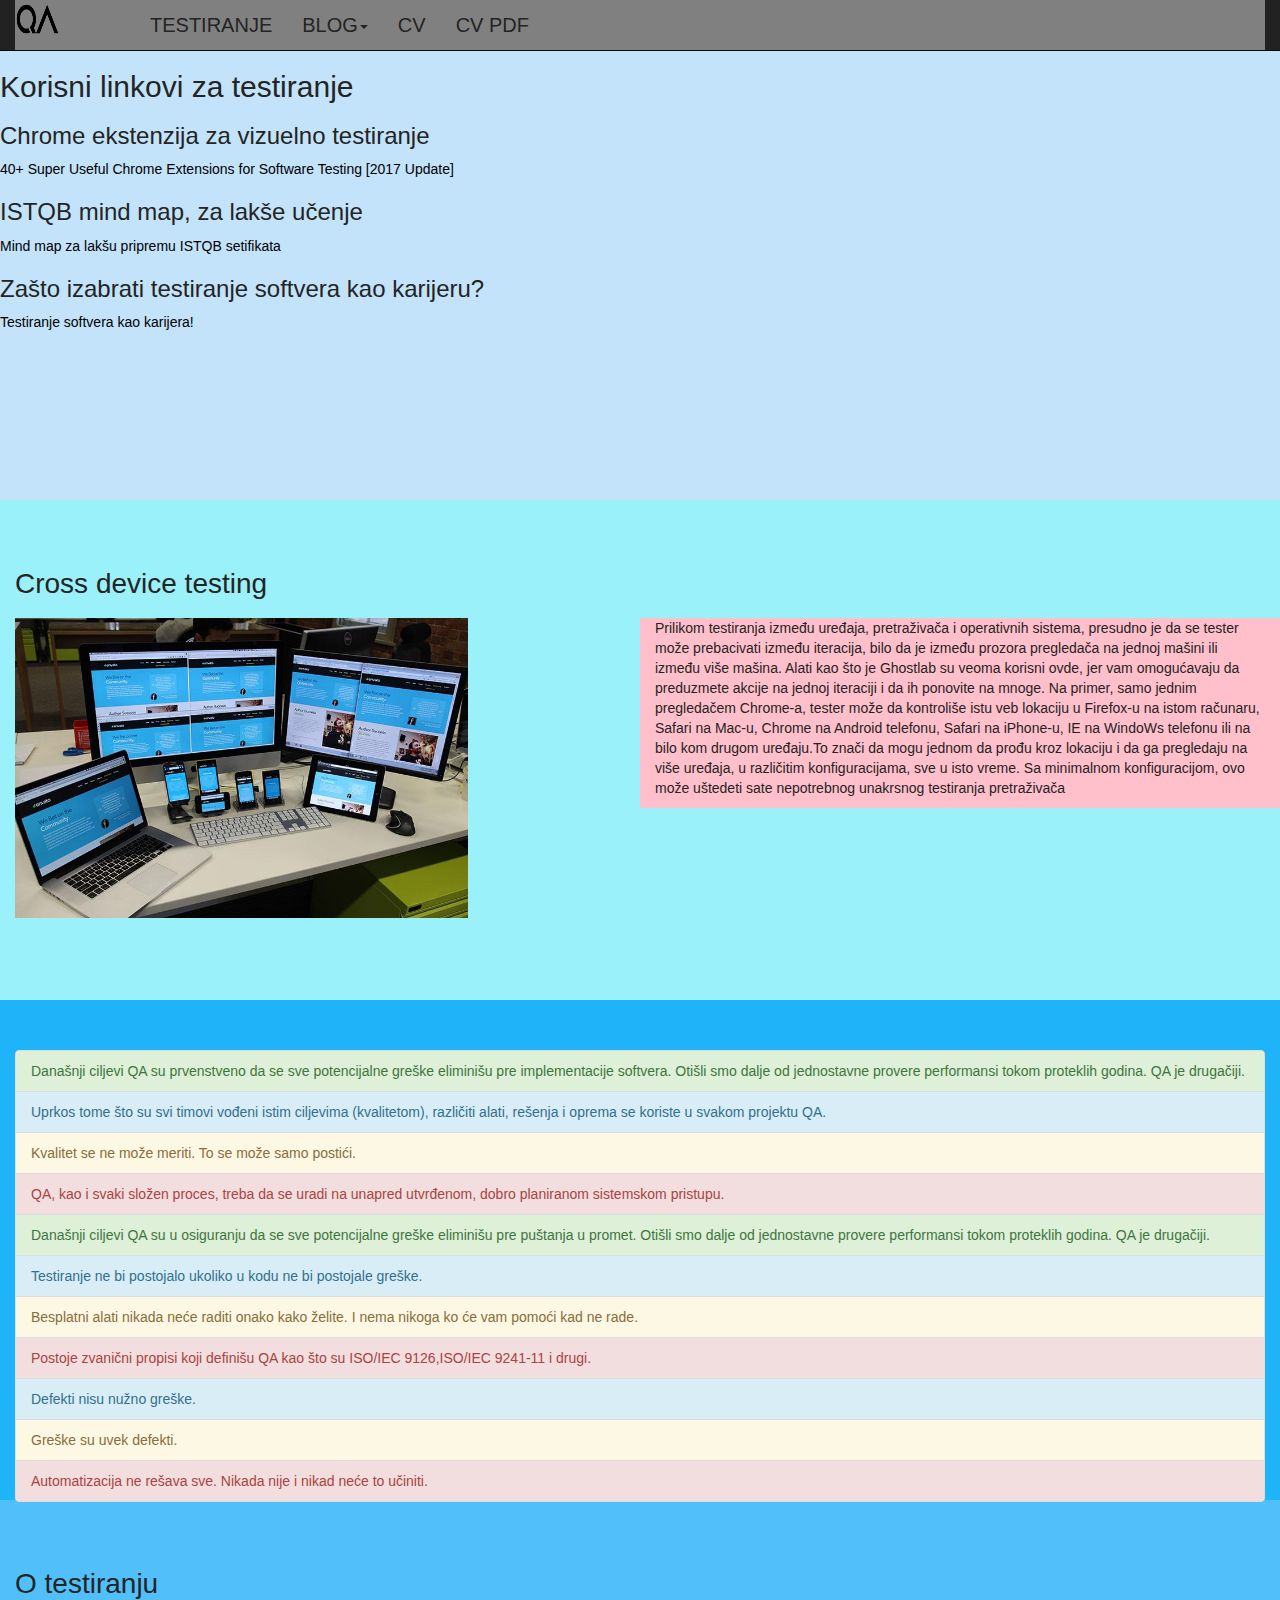
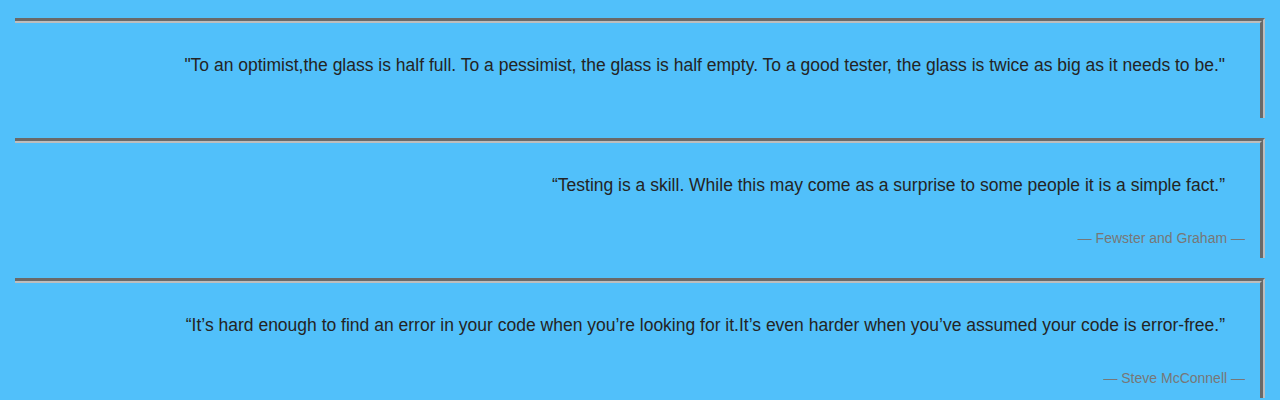
==== testing/index.html @ c4437bd7 "Add target=_blank" ====
<!DOCTYPE html>
<html>

<head>
    <title>Software Testing</title>
    <meta charset="utf-8">
    <meta name="viewport" content="width=device-width, initial-scale=1">
	<link rel="stylesheet" href="path/to/font-awesome/css/font-awesome.min.css">
    <link rel="icon" type="image/png" href="icons/favicon-32x32.png" sizes="32x32">
    <!-- for IE -->
    <link rel="shortcut icon" type="image/x-icon" href="favicon.ico" />
    <link rel="stylesheet" href="https://maxcdn.bootstrapcdn.com/bootstrap/3.3.7/css/bootstrap.min.css">
    <link rel="stylesheet" href="normalize.css">
    <link rel="stylesheet" href="testing.css">
    <script src="https://ajax.googleapis.com/ajax/libs/jquery/3.2.1/jquery.min.js"></script>
    <script src="https://maxcdn.bootstrapcdn.com/bootstrap/3.3.7/js/bootstrap.min.js"></script>

</head>

<body data-spy="scroll" data-target=".navbar" data-offset="50">

    <nav class="navbar navbar-inverse navbar-fixed-top">
        <div class="container-fluid">
            <div class="navbar-header">
                <button type="button" class="navbar-toggle" data-toggle="collapse" data-target="#myNavbar">
                    <span class="icon-bar"></span>
                    <span class="icon-bar"></span>
                    <span class="icon-bar"></span>
                </button>
                <a class="navbar-brand" href="index.html"><img src="icons/qa1.png" width="45px" height="38px" </a>
            </div>
            <div>
                <div class="collapse navbar-collapse" id="myNavbar">
                    <ul class="nav navbar-nav">

                        <li><a href="#section2">Testiranje</a></li>
                        <li class="dropdown"><a class="dropdown-toggle" data-toggle="dropdown" href="#">Blog<span class="caret"></span></a>
                            <ul class="dropdown-menu">
                                <li><a href="#section41">Testiranje softvera kao karijera</a></li>
                                <li><a href="zeneIt.html">Žene u IT sektoru</a></li>
                            </ul>
                            <li><a href="https://ivanovic1111.github.io/CV/CV_IvanovicSvetlana" target="_blank">CV</a></li>
                            <li><a href="CVIvanovicSvetlana.pdf" target="_blank">CV pdf</a></li>

                        </li>
                    </ul>
                </div>
            </div>
        </div>
    </nav>

    <div id="section1" class="container-fluid">
        <div class="row">
            <div class=class="col-sm-6 col-md-6">
                <h2>Korisni linkovi za testiranje</h2>
                <h3>Chrome ekstenzija za vizuelno testiranje</h3>
                <a href="http://quicksoftwaretesting.com/useful-google-chrome-extensions-testing-software/">
                    <p>40+ Super Useful Chrome Extensions for Software Testing [2017 Update]</p>
                </a>
                <h3>ISTQB mind map, za lakše učenje</h3>
                <a href="https://mind42.com/public/25c91d4a-f671-4131-b926-3340272c9109">Mind map za lakšu pripremu ISTQB setifikata</a></div>
            <h3>Zašto izabrati testiranje softvera kao karijeru?</h3>
            <a href="http://www.softwaretestinghelp.com/choosing-software-testing-as-your-career/"> Testiranje softvera kao karijera!</a></div>
    </div>
    </div>
    </div>
    <div class="row">
    </div>
    </div>
    <div id="section2" class="container-fluid">
        <h1>Cross device testing</h1>
        <div class="row">
            <div class="col-sm-6">
                <p><img src="icons/multidevice.jpg" alt="devices" width: "700px" height="300px"></p>
            </div>
            <div class="col-sm-6" style="background-color:pink;">
                <p>Prilikom testiranja između uređaja, pretraživača i operativnih sistema, presudno je da se tester može prebacivati između iteracija, bilo da je između prozora pregledača na jednoj mašini ili između više mašina. Alati kao što je Ghostlab su veoma korisni ovde, jer vam omogućavaju da preduzmete akcije na jednoj iteraciji i da ih ponovite na mnoge. Na primer, samo jednim pregledačem Chrome-a, tester može da kontroliše istu veb lokaciju u Firefox-u na istom računaru, Safari na Mac-u, Chrome na Android telefonu, Safari na iPhone-u, IE na WindoWs telefonu ili na bilo kom drugom uređaju.To znači da mogu jednom da prođu kroz lokaciju i da ga pregledaju na više uređaja, u različitim konfiguracijama, sve u isto vreme. Sa minimalnom konfiguracijom, ovo može uštedeti sate nepotrebnog unakrsnog testiranja pretraživača</p>
            </div>
        </div>
    </div>
    </div>

    <div id="section42" class="container-fluid">
        <ul class="list-group">
            <li class="list-group-item list-group-item-success">Današnji ciljevi QA su prvenstveno da se sve potencijalne greške eliminišu pre implementacije softvera. Otišli ​​smo dalje od jednostavne provere performansi tokom proteklih godina. QA je drugačiji.</li>
            <li class="list-group-item list-group-item-info">Uprkos tome što su svi timovi vođeni istim ciljevima (kvalitetom), različiti alati, rešenja i oprema se koriste u svakom projektu QA.</li>
            <li class="list-group-item list-group-item-warning">Kvalitet se ne može meriti. To se može samo postići.</li>
            <li class="list-group-item list-group-item-danger">QA, kao i svaki složen proces, treba da se uradi na unapred utvrđenom, dobro planiranom sistemskom pristupu.</li>
            <li class="list-group-item list-group-item-success">Današnji ciljevi QA su u osiguranju da se sve potencijalne greške eliminišu pre puštanja u promet. Otišli ​​smo dalje od jednostavne provere performansi tokom proteklih godina. QA je drugačiji.</li>
            <li class="list-group-item list-group-item-info">Testiranje ne bi postojalo ukoliko u kodu ne bi postojale greške.</li>
            <li class="list-group-item list-group-item-warning">Besplatni alati nikada neće raditi onako kako želite. I nema nikoga ko će vam pomoći kad ne rade.</li>
            <li class="list-group-item list-group-item-danger">Postoje zvanični propisi koji definišu QA kao što su ISO/IEC 9126,ISO/IEC 9241-11 i drugi.</li>
            <li class="list-group-item list-group-item-info">Defekti nisu nužno greške.</li>
            <li class="list-group-item list-group-item-warning">Greške su uvek defekti.</li>
            <li class="list-group-item list-group-item-danger">Automatizacija ne rešava sve. Nikada nije i nikad neće to učiniti.</li>
        </ul>
    </div>
    <div id="section41" class="container-fluid">
        <h1>O testiranju</h1>
        <blockquote class="blockquote-reverse">
            <p>
                <blockquote>"To an optimist,the glass is half full. To a pessimist, the glass is half empty. To a good tester, the glass is twice as big as it needs to be."</blockquote>
            </p>
        </blockquote>
        <blockquote class="blockquote-reverse">
            <p>
                <blockquote> “Testing is a skill. While this may come as a surprise to some people it is a simple fact.”</blockquote>
            </p>
            <footer> — Fewster and Graham</footer>
        </blockquote>
        <blockquote class="blockquote-reverse">
            <p>
                <blockquote>“It’s hard enough to find an error in your code when you’re looking for it.It’s even harder when you’ve assumed your code is error-free.”</blockquote>
            </p>
            <footer> — Steve McConnell</footer>
        </blockquote>
    </div>
</body>

</html>
---- testing/testing.css ----
body {
  position: relative;
  font-family: "Trebuchet MS", Helvetica, sans-serif;
}

#section1 {
  padding-top: 50px;
  height: 500px;
  color: #242424;
  background-color: #C3E3FA;
}

#section2 {
  padding-top: 50px;
  height: 500px;
  color: #242424;
  background-color: #9AF1FA;
}

#section41 {
  padding-top: 50px;
  height: 500px;
  color: #242424;
  background-color: #51C0FA;
}

#section42 {
  padding-top: 50px;
  height: 500px;
  color: #242424;
  background-color: #1FB3FA;
}

#section41 {
  display: block;
}

body > nav > div > div.navbar-header > a > img {
  padding-bottom: 0px;
}

#myNavbar {
  background-color: Grey;
}

#myNavbar a {
  text-transform: uppercase;
  font-size: 20px;
}

#myNavbar a:hover {
  color: #BDBDBD;
  font-size: 20px;
  text-shadow: 0.5px 2px 0.5px  #D3D4B0;
}

#section1 > div:nth-child(1) > div:nth-child(1) > a:nth-child(1) > p:nth-child(1) {
  width: 200px;
  height: auto;
  border: 2px solid grey;
}

a[href^="http"] {
  text-decoration: none;
  !important;
	  color: black;
}

.navbar-brand {
  padding: 0px 15px;
  !important;
    font-size: 18px;
}

.navbar-inverse .navbar-nav>li>a {
  color: #242424;
}

.blockquote-reverse, blockquote.pull-right {
  padding-right: 15px;
  padding-left: 0;
  text-align: right;
  border-top: 5px groove #BDBDBD;
  border-right: 5px groove #BDBDBD;
}

blockquote {
  padding: 10px 20px;
  margin: 0 0 20px;
  font-size: 17.5px;
  border-left: 0px;
  !important;
}

#para {
  background: #fff;
 /* For browsers that do not support gradients */
  background: -o-linear-gradient(right,rgba(255,0,0,0),rgba(178,178,178,1));
 /*Opera 11.1-12*/
  background: -moz-linear-gradient(right,rgba(255,0,0,0),rgba(178,178,178,1));
 /*Fx 3.6-15*/
  background: linear-gradient(to right, rgba(255,0,0,0), rgba(178,178,178,1));
 /*Standard*/;
}
}
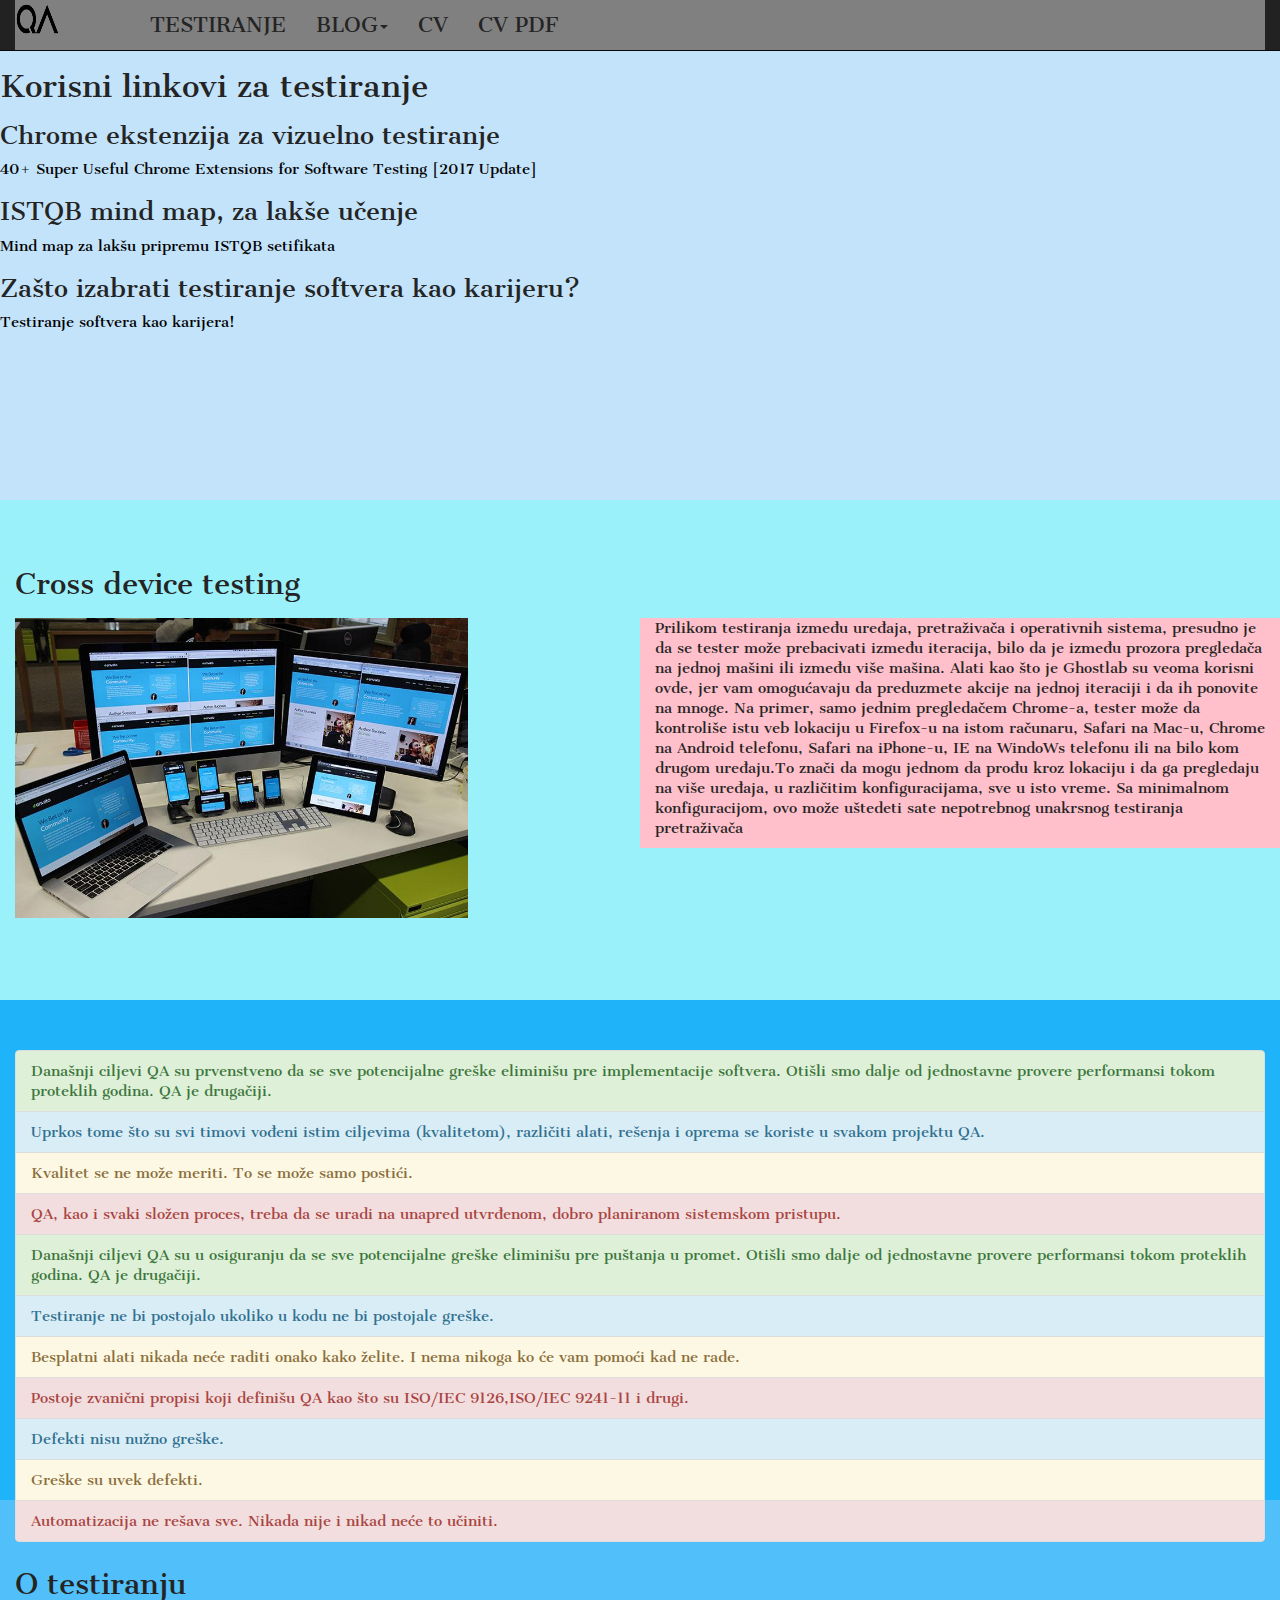
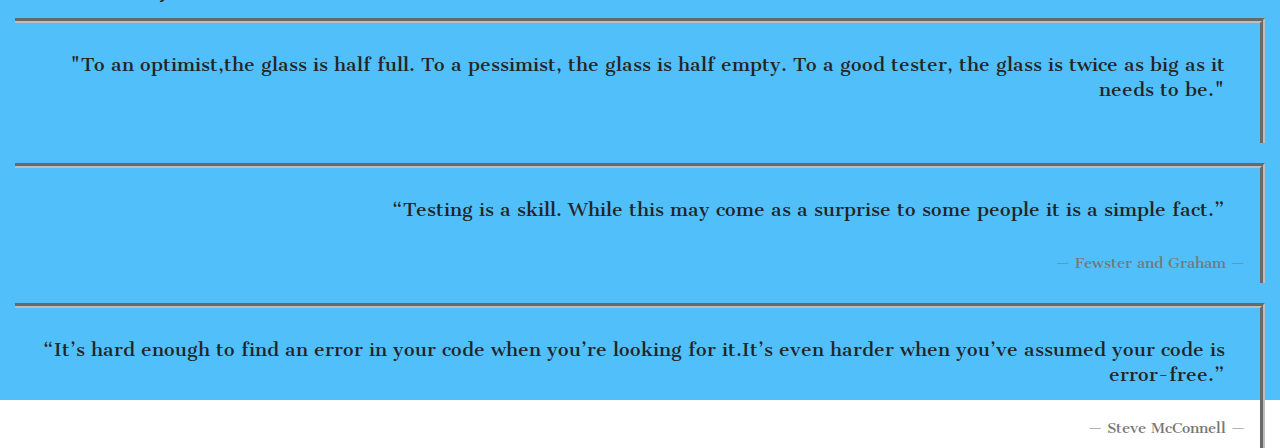
==== commit ea299577: "Change CV fonts" ====
--- a/testing/index.html
+++ b/testing/index.html
@@ -6,6 +6,7 @@
     <meta charset="utf-8">
     <meta name="viewport" content="width=device-width, initial-scale=1">
 	<link rel="stylesheet" href="path/to/font-awesome/css/font-awesome.min.css">
+	<link href="https://fonts.googleapis.com/css?family=Cantata+One" rel="stylesheet">
     <link rel="icon" type="image/png" href="icons/favicon-32x32.png" sizes="32x32">
     <!-- for IE -->
     <link rel="shortcut icon" type="image/x-icon" href="favicon.ico" />
@@ -82,7 +83,7 @@
 
     <div id="section42" class="container-fluid">
         <ul class="list-group">
-            <li class="list-group-item list-group-item-success">Današnji ciljevi QA su prvenstveno da se sve potencijalne greške eliminišu pre implementacije softvera. Otišli ​​smo dalje od jednostavne provere performansi tokom proteklih godina. QA je drugačiji.</li>
+            <li class="list-group-item list-group-item-success ">Današnji ciljevi QA su prvenstveno da se sve potencijalne greške eliminišu pre implementacije softvera. Otišli ​​smo dalje od jednostavne provere performansi tokom proteklih godina. QA je drugačiji.</li>
             <li class="list-group-item list-group-item-info">Uprkos tome što su svi timovi vođeni istim ciljevima (kvalitetom), različiti alati, rešenja i oprema se koriste u svakom projektu QA.</li>
             <li class="list-group-item list-group-item-warning">Kvalitet se ne može meriti. To se može samo postići.</li>
             <li class="list-group-item list-group-item-danger">QA, kao i svaki složen proces, treba da se uradi na unapred utvrđenom, dobro planiranom sistemskom pristupu.</li>
--- a/testing/testing.css
+++ b/testing/testing.css
@@ -1,6 +1,6 @@
 body {
   position: relative;
-  font-family: "Trebuchet MS", Helvetica, sans-serif;
+  font-family: 'Cantata One', serif;
 }
 
 #section1 {
@@ -102,4 +102,4 @@
   background: linear-gradient(to right, rgba(255,0,0,0), rgba(178,178,178,1));
  /*Standard*/;
 }
-}+ 
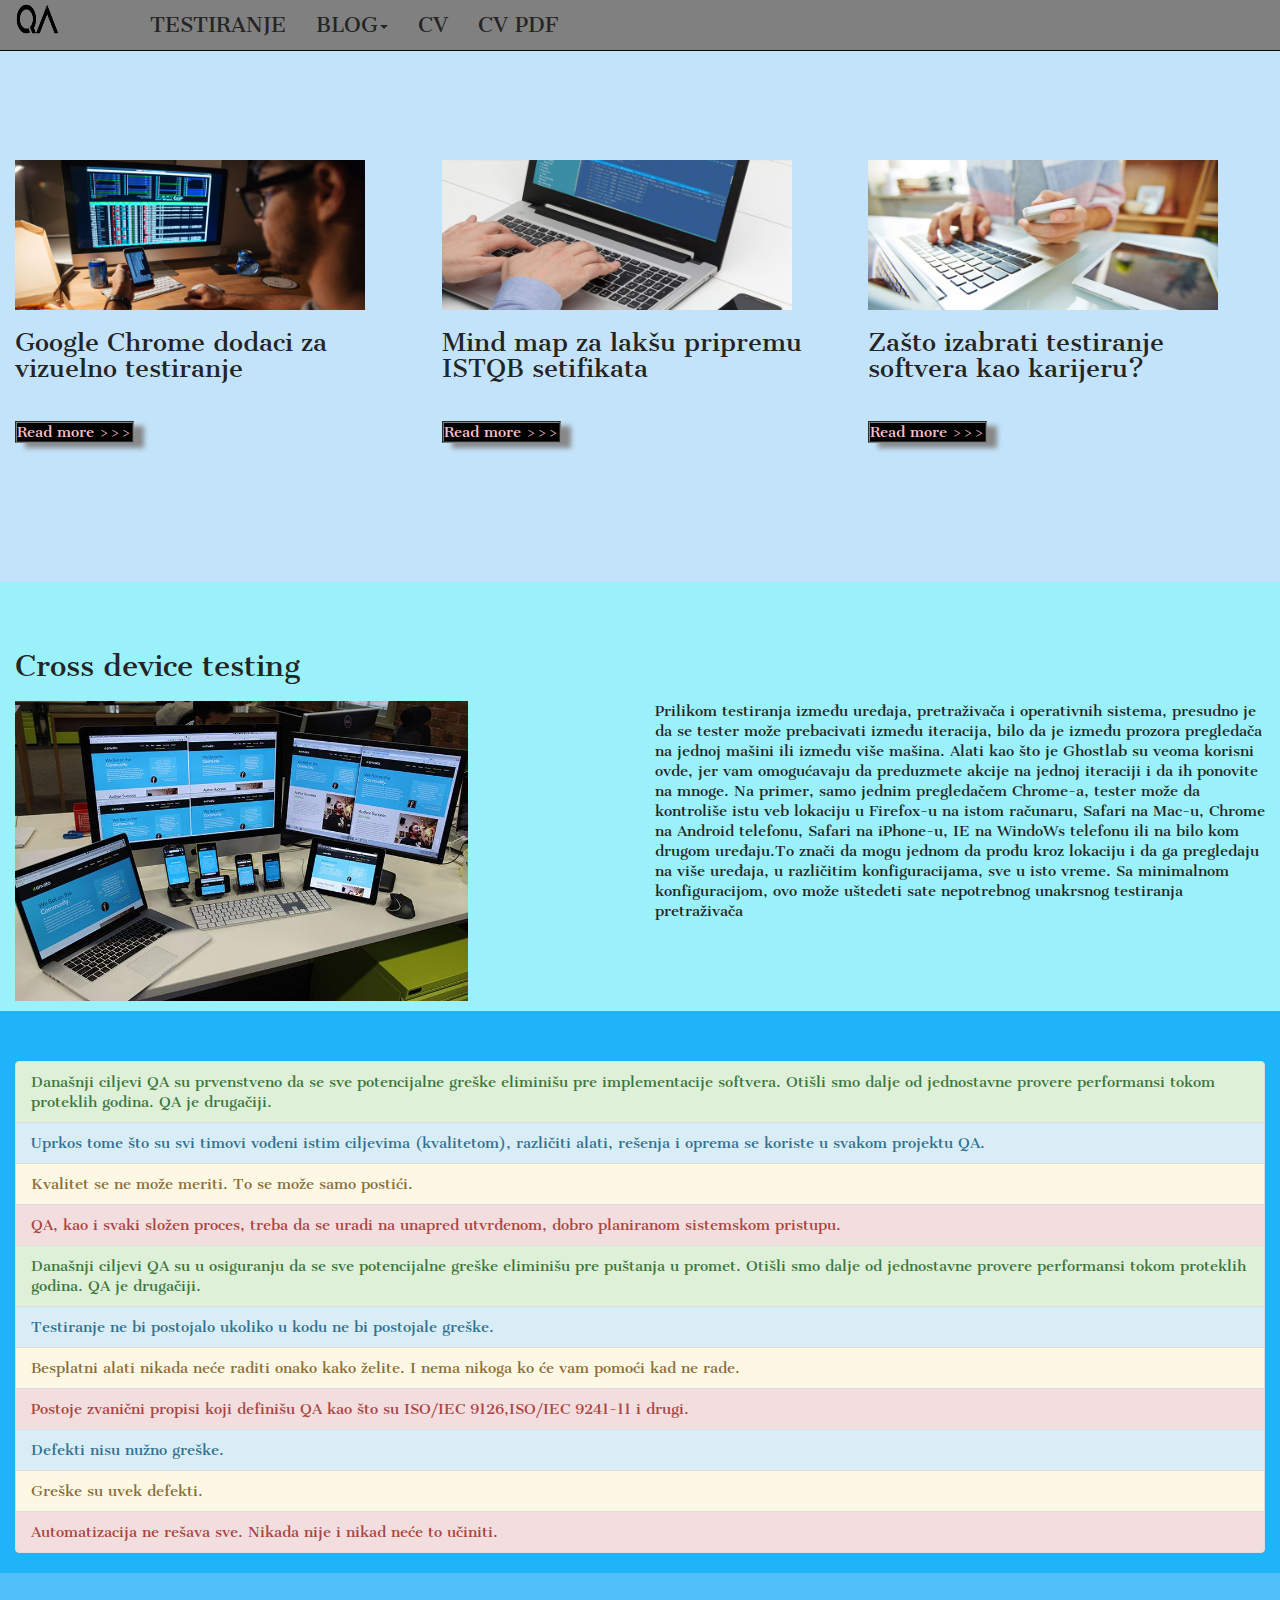
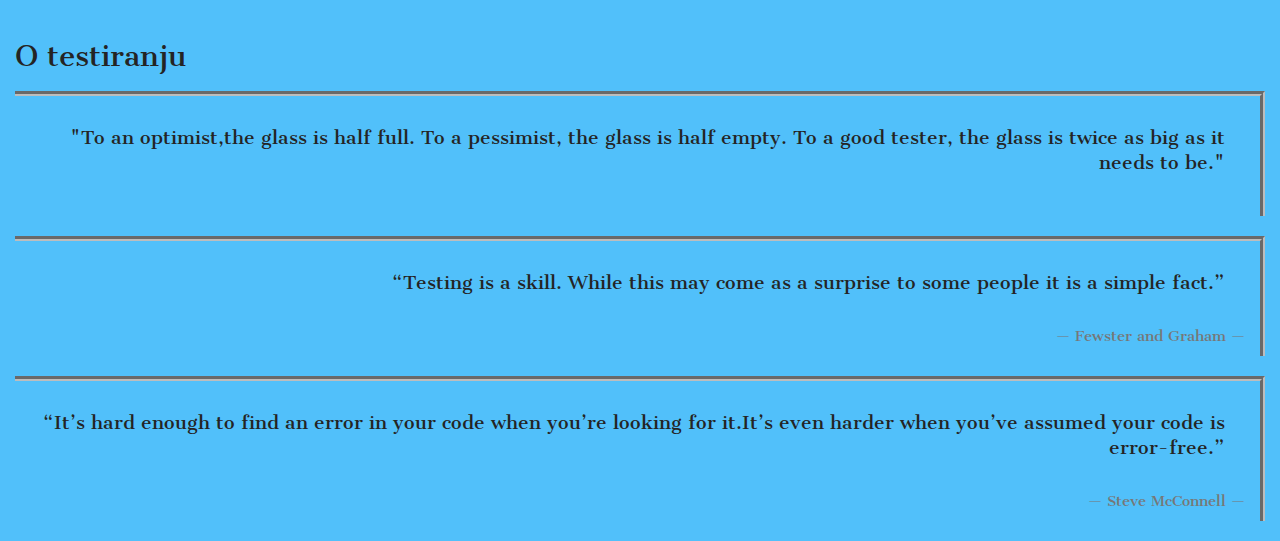
==== commit 9a7ecefc: "Add portfolio site" ====
--- a/testing/index.html
+++ b/testing/index.html
@@ -49,19 +49,28 @@
             </div>
         </div>
     </nav>
+<!--=========================
+Korisni članci
+=========================-->
+    <div id="section1" class="container-fluid">
+        <div class="row1">
+            <section class="col-sm-4 margin">
+              
+			  <img src="icons/vizuelnotestiranje.jpg" width="350" height="150">
+              <h3>Google Chrome dodaci za vizuelno testiranje</h3>
+              <p> <a href="http://quicksoftwaretesting.com/useful-google-chrome-extensions-testing-software/">Read more >>></a></p>
+			  </section>
+			  
+			 <section class="col-sm-4 margin" width="350" height="150">
+		     <img src="icons/istqb.jpg" width="350" height="150">
+		     <h3>Mind map za lakšu pripremu ISTQB setifikata</h3>
+			 <p><a href="https://mind42.com/public/25c91d4a-f671-4131-b926-3340272c9109">Read more >>></a></p></section>
 
-    <div id="section1" class="container-fluid">
-        <div class="row">
-            <div class=class="col-sm-6 col-md-6">
-                <h2>Korisni linkovi za testiranje</h2>
-                <h3>Chrome ekstenzija za vizuelno testiranje</h3>
-                <a href="http://quicksoftwaretesting.com/useful-google-chrome-extensions-testing-software/">
-                    <p>40+ Super Useful Chrome Extensions for Software Testing [2017 Update]</p>
-                </a>
-                <h3>ISTQB mind map, za lakše učenje</h3>
-                <a href="https://mind42.com/public/25c91d4a-f671-4131-b926-3340272c9109">Mind map za lakšu pripremu ISTQB setifikata</a></div>
+			<section class="col-sm-4 margin">
+            <img src="icons/testiranjekarijera.jpg"  width="350" height="150" >
             <h3>Zašto izabrati testiranje softvera kao karijeru?</h3>
-            <a href="http://www.softwaretestinghelp.com/choosing-software-testing-as-your-career/"> Testiranje softvera kao karijera!</a></div>
+            <p><a href="http://www.softwaretestinghelp.com/choosing-software-testing-as-your-career/">Read more >>></a></p></div>
+			</section>
     </div>
     </div>
     </div>
@@ -74,8 +83,8 @@
             <div class="col-sm-6">
                 <p><img src="icons/multidevice.jpg" alt="devices" width: "700px" height="300px"></p>
             </div>
-            <div class="col-sm-6" style="background-color:pink;">
-                <p>Prilikom testiranja između uređaja, pretraživača i operativnih sistema, presudno je da se tester može prebacivati između iteracija, bilo da je između prozora pregledača na jednoj mašini ili između više mašina. Alati kao što je Ghostlab su veoma korisni ovde, jer vam omogućavaju da preduzmete akcije na jednoj iteraciji i da ih ponovite na mnoge. Na primer, samo jednim pregledačem Chrome-a, tester može da kontroliše istu veb lokaciju u Firefox-u na istom računaru, Safari na Mac-u, Chrome na Android telefonu, Safari na iPhone-u, IE na WindoWs telefonu ili na bilo kom drugom uređaju.To znači da mogu jednom da prođu kroz lokaciju i da ga pregledaju na više uređaja, u različitim konfiguracijama, sve u isto vreme. Sa minimalnom konfiguracijom, ovo može uštedeti sate nepotrebnog unakrsnog testiranja pretraživača</p>
+            <div class="col-sm-6">
+                <p id="para">Prilikom testiranja između uređaja, pretraživača i operativnih sistema, presudno je da se tester može prebacivati između iteracija, bilo da je između prozora pregledača na jednoj mašini ili između više mašina. Alati kao što je Ghostlab su veoma korisni ovde, jer vam omogućavaju da preduzmete akcije na jednoj iteraciji i da ih ponovite na mnoge. Na primer, samo jednim pregledačem Chrome-a, tester može da kontroliše istu veb lokaciju u Firefox-u na istom računaru, Safari na Mac-u, Chrome na Android telefonu, Safari na iPhone-u, IE na WindoWs telefonu ili na bilo kom drugom uređaju.To znači da mogu jednom da prođu kroz lokaciju i da ga pregledaju na više uređaja, u različitim konfiguracijama, sve u isto vreme. Sa minimalnom konfiguracijom, ovo može uštedeti sate nepotrebnog unakrsnog testiranja pretraživača</p>
             </div>
         </div>
     </div>
--- a/testing/testing.css
+++ b/testing/testing.css
@@ -1,32 +1,31 @@
 body {
   position: relative;
   font-family: 'Cantata One', serif;
+  margin:0 auto;
+  background-color: #9AF1FA;!important
 }
 
 #section1 {
-  padding-top: 50px;
-  height: 500px;
+  padding: 130px 0px;
   color: #242424;
   background-color: #C3E3FA;
+  margin:0 auto;
 }
 
 #section2 {
   padding-top: 50px;
-  height: 500px;
   color: #242424;
   background-color: #9AF1FA;
 }
 
 #section41 {
   padding-top: 50px;
-  height: 500px;
   color: #242424;
   background-color: #51C0FA;
 }
 
 #section42 {
   padding-top: 50px;
-  height: 500px;
   color: #242424;
   background-color: #1FB3FA;
 }
@@ -46,6 +45,10 @@
 #myNavbar a {
   text-transform: uppercase;
   font-size: 20px;
+}
+.navbar-inverse {
+    background-color: grey;
+    border-color: #080808;
 }
 
 #myNavbar a:hover {
@@ -91,15 +94,70 @@
   border-left: 0px;
   !important;
 }
-
+ 
+ .
+ 
 #para {
-  background: #fff;
- /* For browsers that do not support gradients */
-  background: -o-linear-gradient(right,rgba(255,0,0,0),rgba(178,178,178,1));
- /*Opera 11.1-12*/
-  background: -moz-linear-gradient(right,rgba(255,0,0,0),rgba(178,178,178,1));
- /*Fx 3.6-15*/
-  background: linear-gradient(to right, rgba(255,0,0,0), rgba(178,178,178,1));
- /*Standard*/;
+  background-image:
+    radial-gradient{
+      white,
+     #9AF1FA
+    };
 }
- 
+a{
+cursor: pointer;}
+/*=========================
+Korisni članci
+=========================*/
+#section1{
+	max-width:1400px;
+	display:block;
+}
+.inline{
+	width:32%;
+	display:inline;
+	
+}
+.margin{
+	margin-top:30px;
+}
+.row1:nth-child(3n+2){
+	margin-left:1,4%;
+	margin-right:1,5%;
+	
+}
+/*=========================
+Read more >>> stil
+=========================*/
+#section1 > div > section:nth-child(1) > p > a	        {
+	color:pink;
+	background-color:black;
+	box-shadow: 10px 5px 5px #888888;
+	border:2px groove grey;
+	cursor:alias;
+}
+#section1 > div > section:nth-child(1) > p 
+{
+	margin-top:10%;
+}
+#section1 > div > section:nth-child(2) > p > a      {
+	color:pink;
+	background-color:black;
+	box-shadow: 10px 5px 5px #888888;
+	border:2px groove grey;
+}
+/*=========================
+Read more >>> margina
+=========================*/
+h3~p{
+	margin-top:10%;
+}
+#section1 > div > section:nth-child(3) > p > a{
+	color:pink;
+	background-color:black;
+	box-shadow: 10px 5px 5px #888888;
+	border:2px groove grey;
+}
+h3~p{
+	margin-top:10%;
+}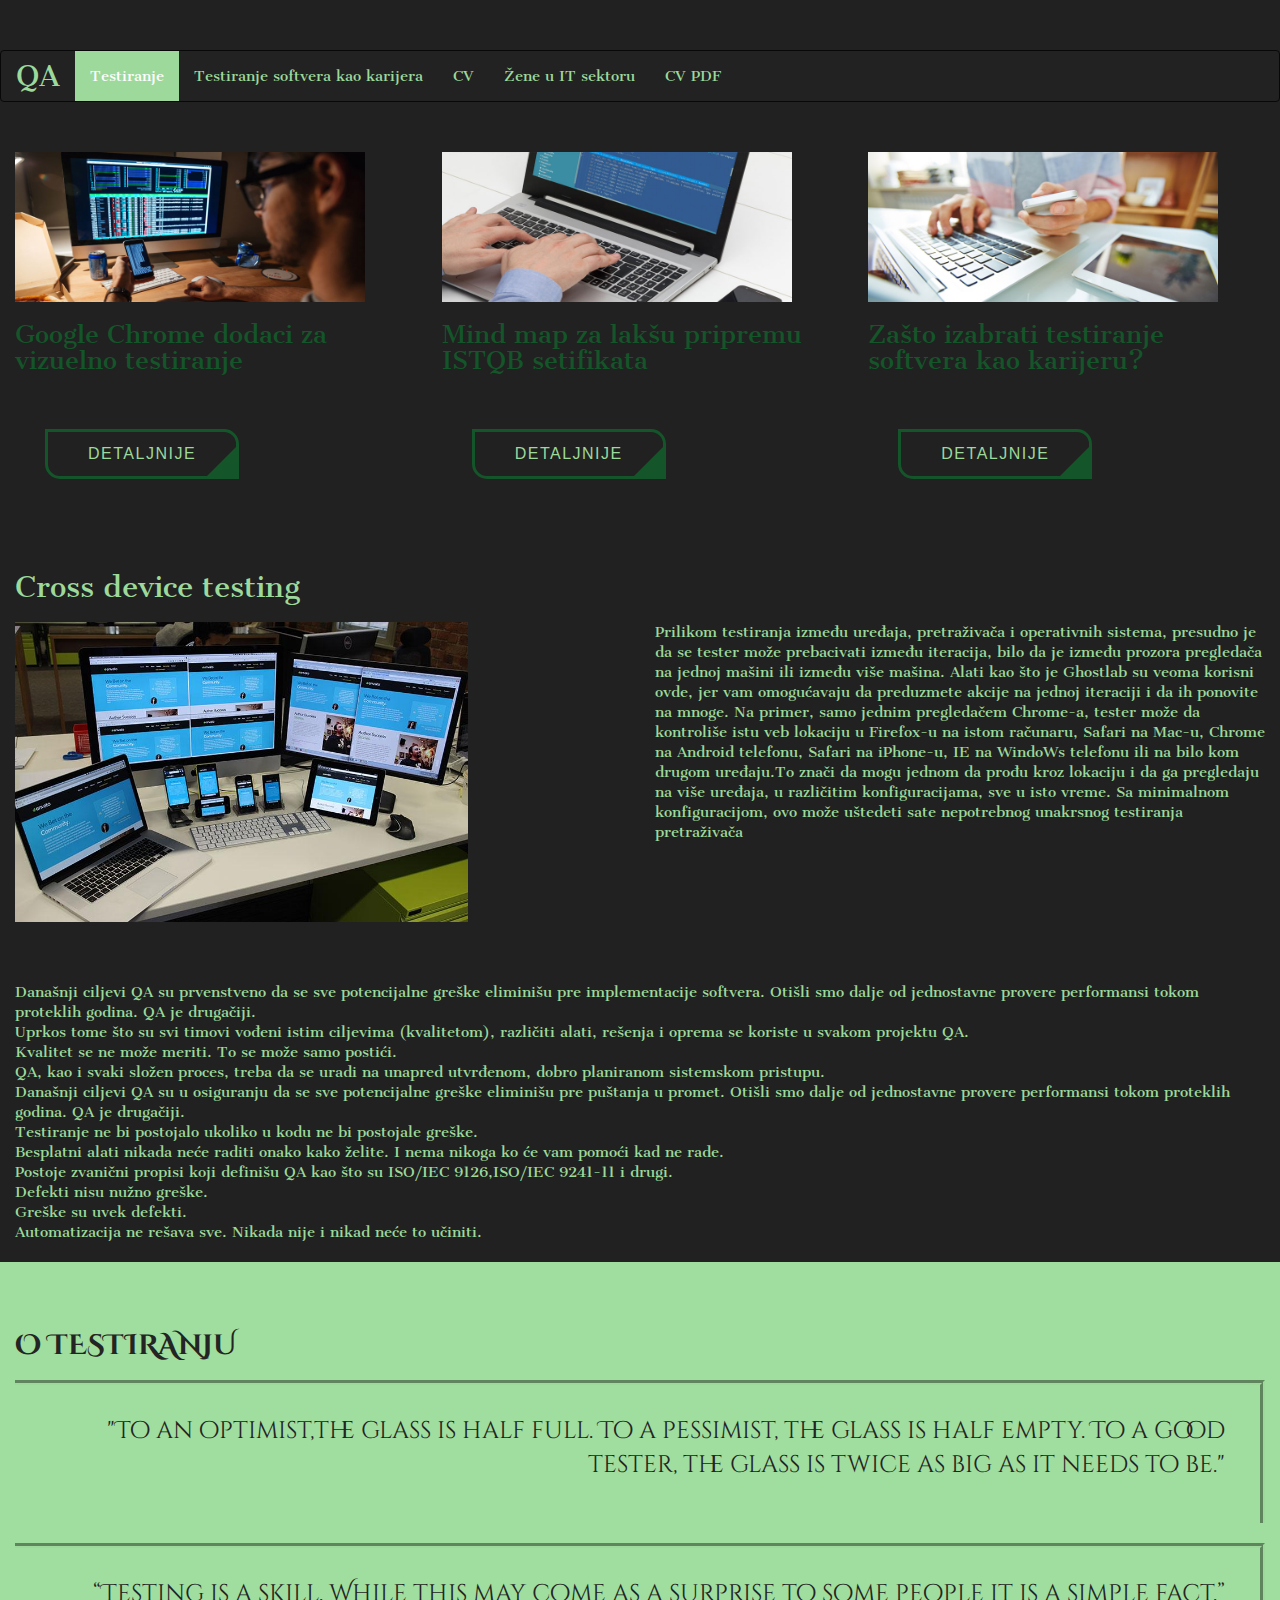
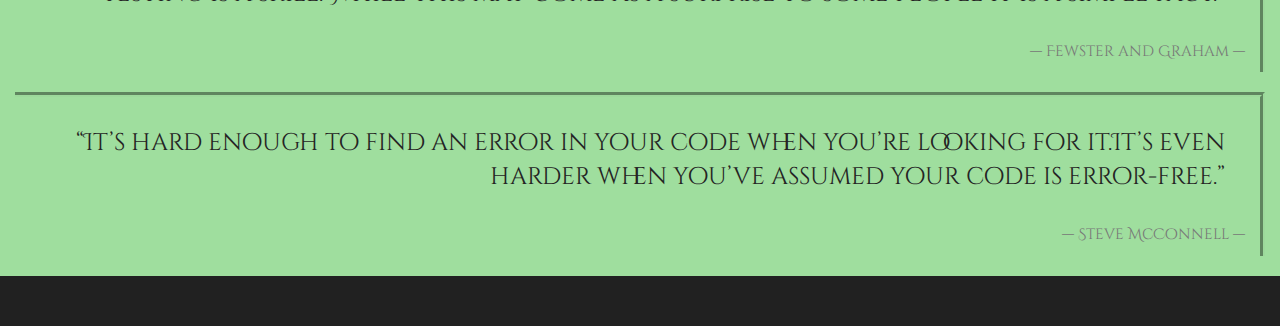
==== commit 2da82c87: "Dodajem" ====
--- a/testing/index.html
+++ b/testing/index.html
@@ -5,6 +5,7 @@
     <title>Software Testing</title>
     <meta charset="utf-8">
     <meta name="viewport" content="width=device-width, initial-scale=1">
+    <link href="https://fonts.googleapis.com/css?family=Cinzel+Decorative" rel="stylesheet">
 	<link rel="stylesheet" href="path/to/font-awesome/css/font-awesome.min.css">
 	<link href="https://fonts.googleapis.com/css?family=Cantata+One" rel="stylesheet">
     <link rel="icon" type="image/png" href="icons/favicon-32x32.png" sizes="32x32">
@@ -18,37 +19,24 @@
 
 </head>
 
-<body data-spy="scroll" data-target=".navbar" data-offset="50">
+ <body data-spy="scroll" data-target=".navbar" data-offset="10">
 
-    <nav class="navbar navbar-inverse navbar-fixed-top">
-        <div class="container-fluid">
-            <div class="navbar-header">
-                <button type="button" class="navbar-toggle" data-toggle="collapse" data-target="#myNavbar">
-                    <span class="icon-bar"></span>
-                    <span class="icon-bar"></span>
-                    <span class="icon-bar"></span>
-                </button>
-                <a class="navbar-brand" href="index.html"><img src="icons/qa1.png" width="45px" height="38px" </a>
-            </div>
-            <div>
-                <div class="collapse navbar-collapse" id="myNavbar">
-                    <ul class="nav navbar-nav">
-
-                        <li><a href="#section2">Testiranje</a></li>
-                        <li class="dropdown"><a class="dropdown-toggle" data-toggle="dropdown" href="#">Blog<span class="caret"></span></a>
-                            <ul class="dropdown-menu">
-                                <li><a href="#section41">Testiranje softvera kao karijera</a></li>
-                                <li><a href="zeneIt.html">Žene u IT sektoru</a></li>
-                            </ul>
-                            <li><a href="https://ivanovic1111.github.io/CV/CV_IvanovicSvetlana" target="_blank">CV</a></li>
-                            <li><a href="CVIvanovicSvetlana.pdf" target="_blank">CV pdf</a></li>
-
-                        </li>
-                    </ul>
-                </div>
-            </div>
-        </div>
-    </nav>
+<nav class="navbar navbar-inverse">
+  <div class="container-fluid">
+    <div class="navbar-header"> 
+      <a class="navbar-brand" href="index.html">QA</a>
+    </div>
+    <ul class="nav navbar-nav">
+      <li class="active"><a href="#section41">Testiranje</a></li>
+      <li><a href="#section41" >Testiranje softvera kao karijera</a></li>
+      <li><a href="https://ivanovic1111.github.io/CV/CV_IvanovicSvetlana" target="_blank">CV</a></li>
+      <li><a href="zeneIt.html">Žene u IT sektoru</a></li>
+	    <li><a href="CVIvanovicSvetlana.pdf" target="_blank">CV PDF</a></li>
+    </ul>
+  </div>
+</nav>
+	
+      
 <!--=========================
 Korisni članci
 =========================-->
@@ -58,18 +46,22 @@
               
 			  <img src="icons/vizuelnotestiranje.jpg" width="350" height="150">
               <h3>Google Chrome dodaci za vizuelno testiranje</h3>
-              <p> <a href="http://quicksoftwaretesting.com/useful-google-chrome-extensions-testing-software/">Read more >>></a></p>
+              <p> <a href="http://quicksoftwaretesting.com/useful-google-chrome-extensions-testing-software/">
+			  <button class="snip1544 hover">Detaljnije</button>
+</a></p>
 			  </section>
 			  
 			 <section class="col-sm-4 margin" width="350" height="150">
 		     <img src="icons/istqb.jpg" width="350" height="150">
 		     <h3>Mind map za lakšu pripremu ISTQB setifikata</h3>
-			 <p><a href="https://mind42.com/public/25c91d4a-f671-4131-b926-3340272c9109">Read more >>></a></p></section>
+			 <p><a href="https://mind42.com/public/25c91d4a-f671-4131-b926-3340272c9109"><button class="snip1544 hover">Detaljnije</button>
+</a></p></section>
 
 			<section class="col-sm-4 margin">
             <img src="icons/testiranjekarijera.jpg"  width="350" height="150" >
             <h3>Zašto izabrati testiranje softvera kao karijeru?</h3>
-            <p><a href="http://www.softwaretestinghelp.com/choosing-software-testing-as-your-career/">Read more >>></a></p></div>
+            <p><a href="http://www.softwaretestinghelp.com/choosing-software-testing-as-your-career/"><button class="snip1544 hover">Detaljnije</button>
+</a></p></div>
 			</section>
     </div>
     </div>
@@ -92,21 +84,21 @@
 
     <div id="section42" class="container-fluid">
         <ul class="list-group">
-            <li class="list-group-item list-group-item-success ">Današnji ciljevi QA su prvenstveno da se sve potencijalne greške eliminišu pre implementacije softvera. Otišli ​​smo dalje od jednostavne provere performansi tokom proteklih godina. QA je drugačiji.</li>
-            <li class="list-group-item list-group-item-info">Uprkos tome što su svi timovi vođeni istim ciljevima (kvalitetom), različiti alati, rešenja i oprema se koriste u svakom projektu QA.</li>
-            <li class="list-group-item list-group-item-warning">Kvalitet se ne može meriti. To se može samo postići.</li>
-            <li class="list-group-item list-group-item-danger">QA, kao i svaki složen proces, treba da se uradi na unapred utvrđenom, dobro planiranom sistemskom pristupu.</li>
-            <li class="list-group-item list-group-item-success">Današnji ciljevi QA su u osiguranju da se sve potencijalne greške eliminišu pre puštanja u promet. Otišli ​​smo dalje od jednostavne provere performansi tokom proteklih godina. QA je drugačiji.</li>
-            <li class="list-group-item list-group-item-info">Testiranje ne bi postojalo ukoliko u kodu ne bi postojale greške.</li>
-            <li class="list-group-item list-group-item-warning">Besplatni alati nikada neće raditi onako kako želite. I nema nikoga ko će vam pomoći kad ne rade.</li>
-            <li class="list-group-item list-group-item-danger">Postoje zvanični propisi koji definišu QA kao što su ISO/IEC 9126,ISO/IEC 9241-11 i drugi.</li>
-            <li class="list-group-item list-group-item-info">Defekti nisu nužno greške.</li>
-            <li class="list-group-item list-group-item-warning">Greške su uvek defekti.</li>
-            <li class="list-group-item list-group-item-danger">Automatizacija ne rešava sve. Nikada nije i nikad neće to učiniti.</li>
+            <li >Današnji ciljevi QA su prvenstveno da se sve potencijalne greške eliminišu pre implementacije softvera. Otišli ​​smo dalje od jednostavne provere performansi tokom proteklih godina. QA je drugačiji.</li>
+            <li>Uprkos tome što su svi timovi vođeni istim ciljevima (kvalitetom), različiti alati, rešenja i oprema se koriste u svakom projektu QA.</li>
+            <li>Kvalitet se ne može meriti. To se može samo postići.</li>
+            <li>QA, kao i svaki složen proces, treba da se uradi na unapred utvrđenom, dobro planiranom sistemskom pristupu.</li>
+            <li>Današnji ciljevi QA su u osiguranju da se sve potencijalne greške eliminišu pre puštanja u promet. Otišli ​​smo dalje od jednostavne provere performansi tokom proteklih godina. QA je drugačiji.</li>
+            <li>Testiranje ne bi postojalo ukoliko u kodu ne bi postojale greške.</li>
+            <li">Besplatni alati nikada neće raditi onako kako želite. I nema nikoga ko će vam pomoći kad ne rade.</li>
+            <li>Postoje zvanični propisi koji definišu QA kao što su ISO/IEC 9126,ISO/IEC 9241-11 i drugi.</li>
+            <li>Defekti nisu nužno greške.</li>
+            <li>Greške su uvek defekti.</li>
+            <li>Automatizacija ne rešava sve. Nikada nije i nikad neće to učiniti.</li>
         </ul>
     </div>
     <div id="section41" class="container-fluid">
-        <h1>O testiranju</h1>
+        <h1><b>O testiranju</b></h1>
         <blockquote class="blockquote-reverse">
             <p>
                 <blockquote>"To an optimist,the glass is half full. To a pessimist, the glass is half empty. To a good tester, the glass is twice as big as it needs to be."</blockquote>
--- a/testing/testing.css
+++ b/testing/testing.css
@@ -2,33 +2,50 @@
   position: relative;
   font-family: 'Cantata One', serif;
   margin:0 auto;
-  background-color: #9AF1FA;!important
-}
-
+    padding: 0px 0;!important;
+}
+
+/*Slova header*/
+
+.navbar-inverse .navbar-nav>li>a {
+    color:  #9CD99B;
+}
+.navbar-inverse .navbar-brand {
+    color: #9CD99B;
+}
+	.navbar-inverse .navbar-nav>.active>a, .navbar-inverse .navbar-nav>.active>a:focus, .navbar-inverse .navbar-nav>.active>a:hover {
+    color: #fff;
+    background-color:#9CD99B;
+}
+/*==========================*/
 #section1 {
-  padding: 130px 0px;
+  padding: 0px 0px;
   color: #242424;
-  background-color: #C3E3FA;
   margin:0 auto;
 }
 
 #section2 {
+ padding-top: 50px;
+  color: #9CD99B;
+  /* background-color:#A1E0A0; */
+}
+
+#section41 {
+  font-family: 'Cinzel Decorative', cursive;
   padding-top: 50px;
   color: #242424;
-  background-color: #9AF1FA;
-}
-
-#section41 {
-  padding-top: 50px;
-  color: #242424;
-  background-color: #51C0FA;
+  background-color: #9FDE9E;
 }
 
 #section42 {
   padding-top: 50px;
-  color: #242424;
-  background-color: #1FB3FA;
-}
+  color: #9CD99B;
+}
+ul{
+		list-style-type:none;!important;
+
+}
+
 
 #section41 {
   display: block;
@@ -39,20 +56,16 @@
 }
 
 #myNavbar {
-  background-color: Grey;
-}
-
+  background-color:#212121;
+}
 #myNavbar a {
   text-transform: uppercase;
   font-size: 20px;
 }
-.navbar-inverse {
-    background-color: grey;
-    border-color: #080808;
-}
+
 
 #myNavbar a:hover {
-  color: #BDBDBD;
+  color: white;
   font-size: 20px;
   text-shadow: 0.5px 2px 0.5px  #D3D4B0;
 }
@@ -66,31 +79,29 @@
 a[href^="http"] {
   text-decoration: none;
   !important;
-	  color: black;
+	  color: #9CD99B
 }
 
 .navbar-brand {
-  padding: 0px 15px;
+  padding: 15px 15px;
   !important;
-    font-size: 18px;
-}
-
-.navbar-inverse .navbar-nav>li>a {
-  color: #242424;
-}
-
+    font-size: 2em;
+}
+
+/*O testiranju */
 .blockquote-reverse, blockquote.pull-right {
   padding-right: 15px;
   padding-left: 0;
   text-align: right;
-  border-top: 5px groove #BDBDBD;
-  border-right: 5px groove #BDBDBD;
+  border-top: 5px groove #9CD99B;
+  border-right: 5px groove #9CD99B;
 }
 
 blockquote {
+  font-family: 'Cinzel Decorative', cursive;
   padding: 10px 20px;
-  margin: 0 0 20px;
-  font-size: 17.5px;
+  margin: 0 0px 20px;
+  font-size: 1.3em;
   border-left: 0px;
   !important;
 }
@@ -126,38 +137,161 @@
 	margin-right:1,5%;
 	
 }
+
+/*=========================
+O testiranju >>> stil
+=========================*/
+#section41 > h1{
+	text-transform:uppercase;
+	font-family: 'Cinzel Decorative', cursive;
+
+	
+}
+
 /*=========================
 Read more >>> stil
 =========================*/
-#section1 > div > section:nth-child(1) > p > a	        {
-	color:pink;
-	background-color:black;
-	box-shadow: 10px 5px 5px #888888;
-	border:2px groove grey;
-	cursor:alias;
-}
+
 #section1 > div > section:nth-child(1) > p 
 {
 	margin-top:10%;
 }
-#section1 > div > section:nth-child(2) > p > a      {
-	color:pink;
-	background-color:black;
-	box-shadow: 10px 5px 5px #888888;
-	border:2px groove grey;
+
+#section1 > div > section:hover{
+		box-shadow: 1px 10px 7px #9CD99B;
+}
+.snip1544 {
+  font-family: 'Roboto', Arial, sans-serif;
+  color: #9CD99B;
+  cursor: pointer;
+  padding: 0px 40px;
+  display: inline-block;
+  margin: 15px 30px;
+  text-transform: uppercase;
+  line-height: 2.7em;
+  letter-spacing: 1.5px;
+  font-size: 1em;
+  outline: none;
+  position: relative;
+  font-size: 16px;
+  border: 3px solid #fff;
+  background-color: transparent;
+  border-radius: 0 15px 15px;
+  -webkit-transition: all 0.3s;
+  transition: all 0.3s;
+}
+
+.snip1544:before {
+  content: "";
+  position: absolute;
+  right: -3px;
+  bottom: -3px;
+  width: 0;
+  height: 0;
+  border-style: solid;
+  border-width: 0 0 35px 35px;
+  border-color: transparent transparent #47DEC9 transparent;
+  z-index: 1;
+}
+
+.snip1544:hover,
+.snip1544.hover {
+  border-color: #145529;
+}
+
+
+
+
+body {
+  background-color: #212121;
+  padding: 50px 0;
 }
 /*=========================
 Read more >>> margina
 =========================*/
+h3{
+color:#145529;
+
+}
 h3~p{
 	margin-top:10%;
 }
-#section1 > div > section:nth-child(3) > p > a{
-	color:pink;
-	background-color:black;
-	box-shadow: 10px 5px 5px #888888;
-	border:2px groove grey;
-}
+
 h3~p{
 	margin-top:10%;
-}+}
+
+.snip1544:before {
+    content: "";
+    position: absolute;
+    right: -3px;
+    bottom: -3px;
+    width: 0;
+    height: 0;
+    border-style: solid;
+    border-width: 0 0 35px 35px;
+    border-color: transparent transparent #145529 transparent;
+    z-index: 1;
+}
+
+
+/*========================
+Navigation bar
+=======================*/
+.snip1175 {
+  text-align: center;
+  text-transform: uppercase;
+  font-weight: 500;
+}
+.snip1175 * {
+  box-sizing: border-box;
+  -webkit-transition: all 0.35s ease;
+  transition: all 0.35s ease;
+
+}
+.snip1175 li {
+
+  display: inline-block;
+  list-style: outside none none;
+  margin: 0px ;
+  overflow: hidden;
+}
+.snip1175 a {
+	color:#9CD99B;
+  padding: 0 0.5em 0 0.2em;
+  position: relative;
+  display: inline-block;
+  letter-spacing: 1px;
+  margin: 0;
+  text-decoration: none;
+}
+.snip1175 a:before,
+.snip1175 a:after {
+  position: absolute;
+  -webkit-transition: all 0.35s ease;
+  transition: all 0.35s ease;
+}
+.snip1175 a:before {
+  right: 100%;
+  display: block;
+  width: 3px;
+  height: 100%;
+  content: "";
+  background-color: #f39c12;
+}
+.snip1175 a:after {
+  padding: 0 0.5em 0 0.2em; 
+  position: absolute;
+  right: 100%;
+  top: 0;
+  content: attr(data-hover);
+  color: white;
+  white-space: nowrap;
+}
+.snip1175 li:hover a,
+.snip1175 .current a {
+  transform: translateX(20%);
+}
+
+
+	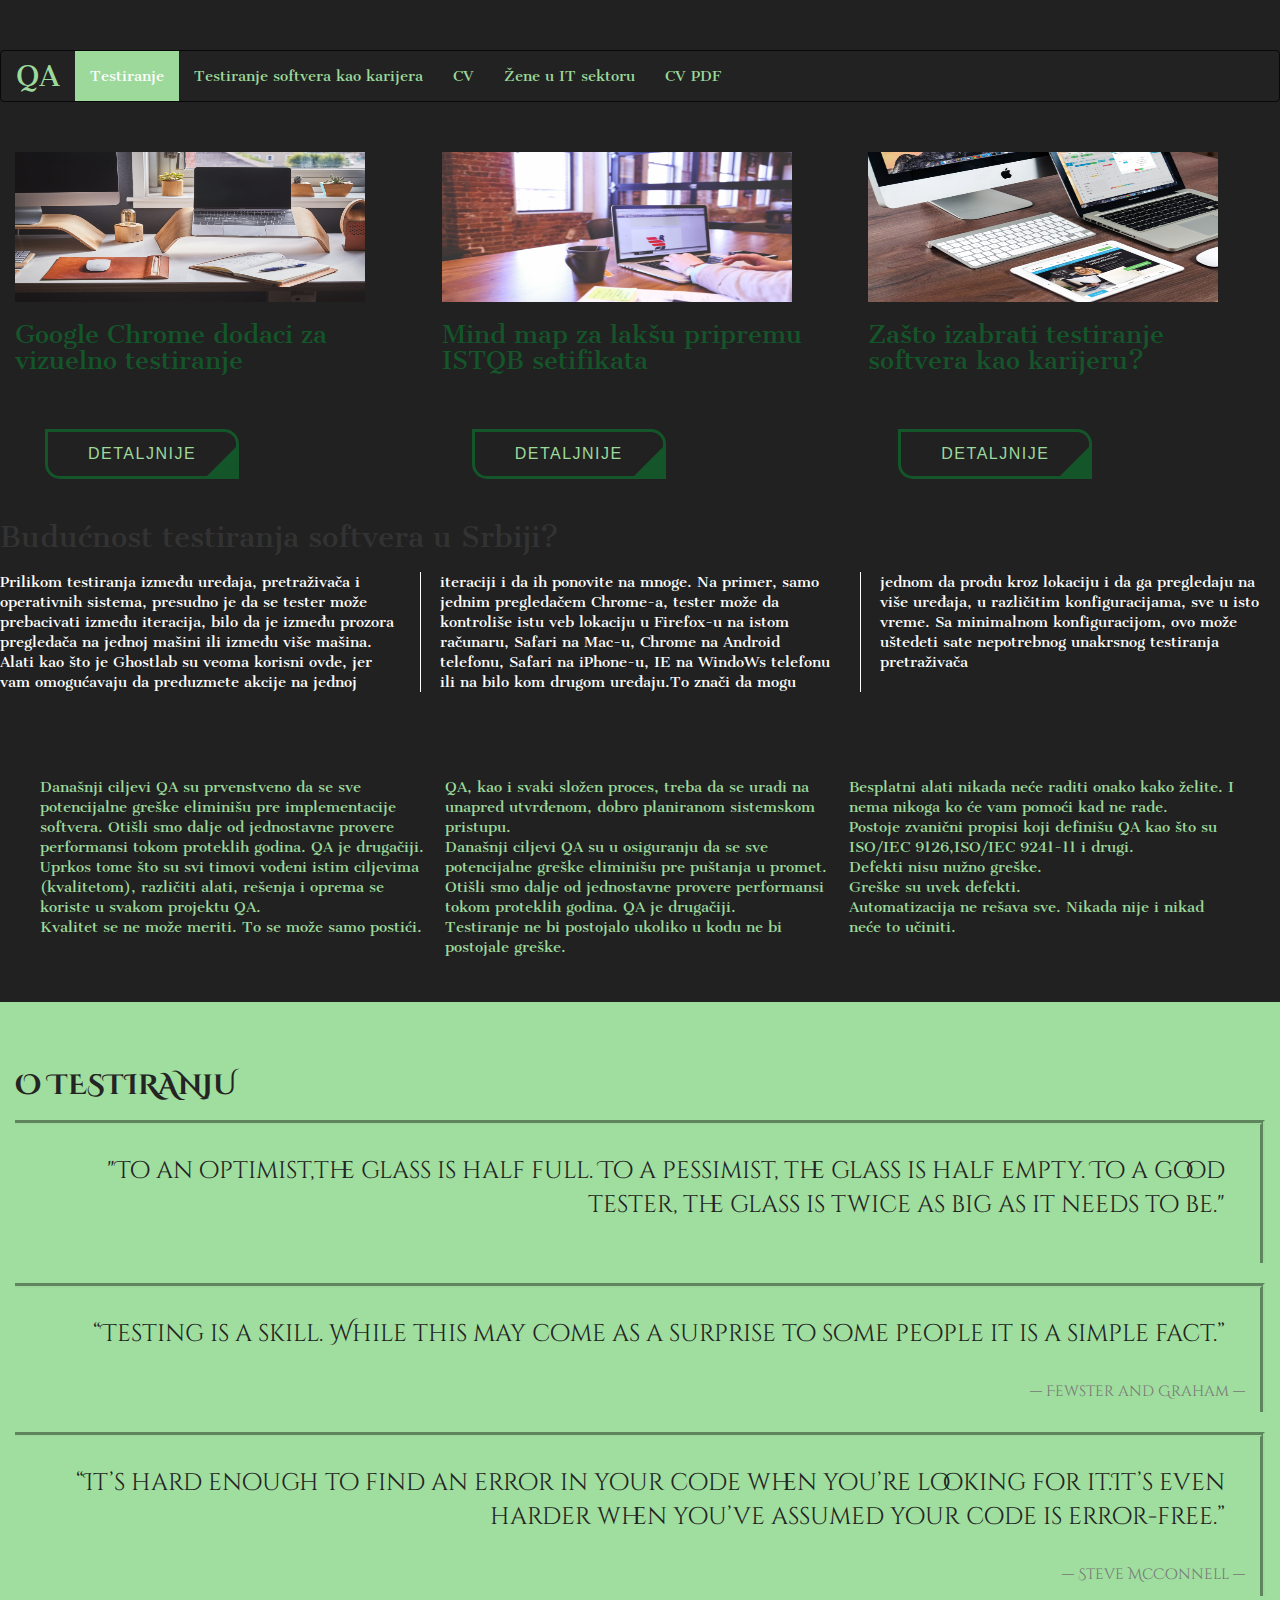
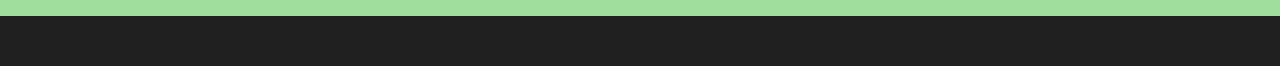
==== commit 4b557e5f: "Changed CSS" ====
--- a/testing/index.html
+++ b/testing/index.html
@@ -1,89 +1,80 @@
 <!DOCTYPE html>
 <html>
-
-<head>
-    <title>Software Testing</title>
-    <meta charset="utf-8">
-    <meta name="viewport" content="width=device-width, initial-scale=1">
-    <link href="https://fonts.googleapis.com/css?family=Cinzel+Decorative" rel="stylesheet">
-	<link rel="stylesheet" href="path/to/font-awesome/css/font-awesome.min.css">
-	<link href="https://fonts.googleapis.com/css?family=Cantata+One" rel="stylesheet">
-    <link rel="icon" type="image/png" href="icons/favicon-32x32.png" sizes="32x32">
-    <!-- for IE -->
-    <link rel="shortcut icon" type="image/x-icon" href="favicon.ico" />
-    <link rel="stylesheet" href="https://maxcdn.bootstrapcdn.com/bootstrap/3.3.7/css/bootstrap.min.css">
-    <link rel="stylesheet" href="normalize.css">
-    <link rel="stylesheet" href="testing.css">
-    <script src="https://ajax.googleapis.com/ajax/libs/jquery/3.2.1/jquery.min.js"></script>
-    <script src="https://maxcdn.bootstrapcdn.com/bootstrap/3.3.7/js/bootstrap.min.js"></script>
-
-</head>
-
- <body data-spy="scroll" data-target=".navbar" data-offset="10">
-
-<nav class="navbar navbar-inverse">
-  <div class="container-fluid">
-    <div class="navbar-header"> 
-      <a class="navbar-brand" href="index.html">QA</a>
-    </div>
-    <ul class="nav navbar-nav">
-      <li class="active"><a href="#section41">Testiranje</a></li>
-      <li><a href="#section41" >Testiranje softvera kao karijera</a></li>
-      <li><a href="https://ivanovic1111.github.io/CV/CV_IvanovicSvetlana" target="_blank">CV</a></li>
-      <li><a href="zeneIt.html">Žene u IT sektoru</a></li>
-	    <li><a href="CVIvanovicSvetlana.pdf" target="_blank">CV PDF</a></li>
-    </ul>
-  </div>
-</nav>
-	
-      
-<!--=========================
-Korisni članci
-=========================-->
-    <div id="section1" class="container-fluid">
-        <div class="row1">
+   <head>
+      <title>Software Testing</title>
+      <meta charset="utf-8">
+      <meta name="viewport" content="width=device-width, initial-scale=1">
+      <link href="https://fonts.googleapis.com/css?family=Cinzel+Decorative" rel="stylesheet">
+      <link rel="stylesheet" href="path/to/font-awesome/css/font-awesome.min.css">
+      <link href="https://fonts.googleapis.com/css?family=Cantata+One" rel="stylesheet">
+      <link rel="icon" type="image/png" href="icons/favicon-32x32.png" sizes="32x32">
+      <!-- for IE -->
+      <link rel="shortcut icon" type="image/x-icon" href="favicon.ico" />
+      <link rel="stylesheet" href="https://maxcdn.bootstrapcdn.com/bootstrap/3.3.7/css/bootstrap.min.css">
+      <link rel="stylesheet" href="normalize.css">
+      <link rel="stylesheet" href="testing.css">
+      <script src="https://ajax.googleapis.com/ajax/libs/jquery/3.2.1/jquery.min.js"></script>
+      <script src="https://maxcdn.bootstrapcdn.com/bootstrap/3.3.7/js/bootstrap.min.js"></script>
+   </head>
+   <body data-spy="scroll" data-target=".navbar" data-offset="10">
+      <nav class="navbar navbar-inverse">
+         <div class="container-fluid">
+            <div class="navbar-header"> 
+               <a class="navbar-brand" href="index.html">QA</a>
+            </div>
+            <ul class="nav navbar-nav">
+               <li class="active"><a href="automatskotestiranje.html">Testiranje</a></li>
+               <li><a href="#section41" >Testiranje softvera kao karijera</a></li>
+               <li><a href="https://ivanovic1111.github.io/CV/CV_IvanovicSvetlana" target="_blank">CV</a></li>
+               <li><a href="zeneIt.html">Žene u IT sektoru</a></li>
+               <li><a href="CVIvanovicSvetlana.pdf" target="_blank">CV PDF</a></li>
+            </ul>
+         </div>
+      </nav>
+      <!--=========================
+         Korisni članci
+         =========================-->
+      <div id="section1" class="container-fluid">
+         <div class="row1">
             <section class="col-sm-4 margin">
-              
-			  <img src="icons/vizuelnotestiranje.jpg" width="350" height="150">
-              <h3>Google Chrome dodaci za vizuelno testiranje</h3>
-              <p> <a href="http://quicksoftwaretesting.com/useful-google-chrome-extensions-testing-software/">
-			  <button class="snip1544 hover">Detaljnije</button>
-</a></p>
-			  </section>
-			  
-			 <section class="col-sm-4 margin" width="350" height="150">
-		     <img src="icons/istqb.jpg" width="350" height="150">
-		     <h3>Mind map za lakšu pripremu ISTQB setifikata</h3>
-			 <p><a href="https://mind42.com/public/25c91d4a-f671-4131-b926-3340272c9109"><button class="snip1544 hover">Detaljnije</button>
-</a></p></section>
-
-			<section class="col-sm-4 margin">
-            <img src="icons/testiranjekarijera.jpg"  width="350" height="150" >
-            <h3>Zašto izabrati testiranje softvera kao karijeru?</h3>
-            <p><a href="http://www.softwaretestinghelp.com/choosing-software-testing-as-your-career/"><button class="snip1544 hover">Detaljnije</button>
-</a></p></div>
-			</section>
-    </div>
-    </div>
-    </div>
-    <div class="row">
-    </div>
-    </div>
-    <div id="section2" class="container-fluid">
-        <h1>Cross device testing</h1>
-        <div class="row">
-            <div class="col-sm-6">
-                <p><img src="icons/multidevice.jpg" alt="devices" width: "700px" height="300px"></p>
-            </div>
-            <div class="col-sm-6">
-                <p id="para">Prilikom testiranja između uređaja, pretraživača i operativnih sistema, presudno je da se tester može prebacivati između iteracija, bilo da je između prozora pregledača na jednoj mašini ili između više mašina. Alati kao što je Ghostlab su veoma korisni ovde, jer vam omogućavaju da preduzmete akcije na jednoj iteraciji i da ih ponovite na mnoge. Na primer, samo jednim pregledačem Chrome-a, tester može da kontroliše istu veb lokaciju u Firefox-u na istom računaru, Safari na Mac-u, Chrome na Android telefonu, Safari na iPhone-u, IE na WindoWs telefonu ili na bilo kom drugom uređaju.To znači da mogu jednom da prođu kroz lokaciju i da ga pregledaju na više uređaja, u različitim konfiguracijama, sve u isto vreme. Sa minimalnom konfiguracijom, ovo može uštedeti sate nepotrebnog unakrsnog testiranja pretraživača</p>
-            </div>
-        </div>
-    </div>
-    </div>
-
-    <div id="section42" class="container-fluid">
-        <ul class="list-group">
+               <img src="icons/photo1.jpeg" width="350" height="150">
+               <h3>Google Chrome dodaci za vizuelno testiranje</h3>
+               <p> <a href="http://quicksoftwaretesting.com/useful-google-chrome-extensions-testing-software/">
+                  <button class="snip1544 hover">Detaljnije</button>
+                  </a>
+               </p>
+            </section>
+            <section class="col-sm-4 margin" width="350" height="150">
+               <img src="icons/phptp2.jpg" width="350" height="150">
+               <h3>Mind map za lakšu pripremu ISTQB setifikata</h3>
+               <p><a href="https://mind42.com/public/25c91d4a-f671-4131-b926-3340272c9109"><button class="snip1544 hover">Detaljnije</button>
+                  </a>
+               </p>
+            </section>
+            <section class="col-sm-4 margin">
+               <img src="icons/phptp3.jpeg"  width="350" height="150" >
+               <h3>Zašto izabrati testiranje softvera kao karijeru?</h3>
+               <p><a href="http://www.softwaretestinghelp.com/choosing-software-testing-as-your-career/"><button class="snip1544 hover">Detaljnije</button>
+                  </a>
+               </p>
+         </div>
+         </section>
+      </div>
+      </div>
+      </div>
+      <div class="row">
+      </div>
+      </div>
+      <div class="module">
+         <header>
+            <h1>
+               Budućnost testiranja softvera u Srbiji?
+            </h1>
+         </header>
+      </div>
+      <p id="para">Prilikom testiranja između uređaja, pretraživača i operativnih sistema, presudno je da se tester može prebacivati između iteracija, bilo da je između prozora pregledača na jednoj mašini ili između više mašina. Alati kao što je Ghostlab su veoma korisni ovde, jer vam omogućavaju da preduzmete akcije na jednoj iteraciji i da ih ponovite na mnoge. Na primer, samo jednim pregledačem Chrome-a, tester može da kontroliše istu veb lokaciju u Firefox-u na istom računaru, Safari na Mac-u, Chrome na Android telefonu, Safari na iPhone-u, IE na WindoWs telefonu ili na bilo kom drugom uređaju.To znači da mogu jednom da prođu kroz lokaciju i da ga pregledaju na više uređaja, u različitim konfiguracijama, sve u isto vreme. Sa minimalnom konfiguracijom, ovo može uštedeti sate nepotrebnog unakrsnog testiranja pretraživača</p>
+      <div id="section42" class="container-fluid">
+         <ul class="list-group">
             <li >Današnji ciljevi QA su prvenstveno da se sve potencijalne greške eliminišu pre implementacije softvera. Otišli ​​smo dalje od jednostavne provere performansi tokom proteklih godina. QA je drugačiji.</li>
             <li>Uprkos tome što su svi timovi vođeni istim ciljevima (kvalitetom), različiti alati, rešenja i oprema se koriste u svakom projektu QA.</li>
             <li>Kvalitet se ne može meriti. To se može samo postići.</li>
@@ -95,28 +86,27 @@
             <li>Defekti nisu nužno greške.</li>
             <li>Greške su uvek defekti.</li>
             <li>Automatizacija ne rešava sve. Nikada nije i nikad neće to učiniti.</li>
-        </ul>
-    </div>
-    <div id="section41" class="container-fluid">
-        <h1><b>O testiranju</b></h1>
-        <blockquote class="blockquote-reverse">
+         </ul>
+      </div>
+      <div id="section41" class="container-fluid">
+         <h1><b>O testiranju</b></h1>
+         <blockquote class="blockquote-reverse">
             <p>
-                <blockquote>"To an optimist,the glass is half full. To a pessimist, the glass is half empty. To a good tester, the glass is twice as big as it needs to be."</blockquote>
+            <blockquote>"To an optimist,the glass is half full. To a pessimist, the glass is half empty. To a good tester, the glass is twice as big as it needs to be."</blockquote>
             </p>
-        </blockquote>
-        <blockquote class="blockquote-reverse">
+         </blockquote>
+         <blockquote class="blockquote-reverse">
             <p>
-                <blockquote> “Testing is a skill. While this may come as a surprise to some people it is a simple fact.”</blockquote>
+            <blockquote> “Testing is a skill. While this may come as a surprise to some people it is a simple fact.”</blockquote>
             </p>
             <footer> — Fewster and Graham</footer>
-        </blockquote>
-        <blockquote class="blockquote-reverse">
+         </blockquote>
+         <blockquote class="blockquote-reverse">
             <p>
-                <blockquote>“It’s hard enough to find an error in your code when you’re looking for it.It’s even harder when you’ve assumed your code is error-free.”</blockquote>
+            <blockquote>“It’s hard enough to find an error in your code when you’re looking for it.It’s even harder when you’ve assumed your code is error-free.”</blockquote>
             </p>
             <footer> — Steve McConnell</footer>
-        </blockquote>
-    </div>
-</body>
-
+         </blockquote>
+      </div>
+   </body>
 </html>--- a/testing/testing.css
+++ b/testing/testing.css
@@ -2,7 +2,7 @@
   position: relative;
   font-family: 'Cantata One', serif;
   margin:0 auto;
-    padding: 0px 0;!important;
+  padding: 0px 0;!important;
 }
 
 /*Slova header*/
@@ -31,7 +31,7 @@
 }
 
 #section41 {
-  font-family: 'Cinzel Decorative', cursive;
+  font-family:'Cantata One', serif;
   padding-top: 50px;
   color: #242424;
   background-color: #9FDE9E;
@@ -42,11 +42,9 @@
   color: #9CD99B;
 }
 ul{
-		list-style-type:none;!important;
-
-}
-
-
+list-style-type:none;!important;
+
+}
 #section41 {
   display: block;
 }
@@ -106,14 +104,29 @@
   !important;
 }
  
- .
- 
-#para {
-  background-image:
-    radial-gradient{
-      white,
-     #9AF1FA
-    };
+#para{
+	-webkit-column-count: 3; /* Chrome, Safari, Opera */
+    -moz-column-count: 3; /* Firefox */
+    column-count: 3;
+    -webkit-column-gap: 40px; /* Chrome, Safari, Opera */
+    -moz-column-gap: 40px; /* Firefox */
+    column-gap: 40px;
+    -webkit-column-rule-style: solid; /* Chrome, Safari, Opera */
+    -moz-column-rule-style: solid; /* Firefox */
+    column-rule-style: solid;
+    -webkit-column-rule-width: 1px; /* Chrome, Safari, Opera */
+    -moz-column-rule-width: 1px; /* Firefox */
+    column-rule-width: 1px;
+	color:#fff;
+}
+.list-group{
+	 column-count: 3;
+	 padding:2%;
+}
+#section2 > div > div:nth-child(1) > p > img{
+	width:90%;
+	margin 0 auto;
+	max-width:400px;
 }
 a{
 cursor: pointer;}
@@ -158,7 +171,7 @@
 }
 
 #section1 > div > section:hover{
-		box-shadow: 1px 10px 7px #9CD99B;
+    box-shadow: 1px 10px 7px #9CD99B;
 }
 .snip1544 {
   font-family: 'Roboto', Arial, sans-serif;
@@ -200,8 +213,6 @@
 }
 
 
-
-
 body {
   background-color: #212121;
   padding: 50px 0;
@@ -257,7 +268,7 @@
   overflow: hidden;
 }
 .snip1175 a {
-	color:#9CD99B;
+  color:#9CD99B;
   padding: 0 0.5em 0 0.2em;
   position: relative;
   display: inline-block;
@@ -292,6 +303,69 @@
 .snip1175 .current a {
   transform: translateX(20%);
 }
+@media screen and (max-width: 600px) {
+#para{
+		
+   -webkit-column-count: 2; /* Chrome, Safari, Opera */
+    -moz-column-count: 2; /* Firefox */
+    column-count: 2;
+    -webkit-column-gap: 20px; /* Chrome, Safari, Opera */
+    -moz-column-gap: 20px; /* Firefox */
+    column-gap: 20px;
+    -webkit-column-rule-style: solid; /* Chrome, Safari, Opera */
+    -moz-column-rule-style: solid; /* Firefox */
+    column-rule-style: solid;
+    -webkit-column-rule-width: 1px; /* Chrome, Safari, Opera */
+    -moz-column-rule-width: 1px; /* Firefox */
+    column-rule-width: 1px;
+	color:#fff;	
+    margin:1em;
+
+}
+}
+@media screen and (max-width: 500px) {
+#para{
+		
+   -webkit-column-count: 1; /* Chrome, Safari, Opera */
+    -moz-column-count: 1; /* Firefox */
+    column-count: 1;
+    -webkit-column-gap: 10px; /* Chrome, Safari, Opera */
+    -moz-column-gap: 10px; /* Firefox */
+    column-gap: 10px;
+    -webkit-column-rule-style: solid; /* Chrome, Safari, Opera */
+    -moz-column-rule-style: solid; /* Firefox */
+    column-rule-style: solid;
+    -webkit-column-rule-width: 1px; /* Chrome, Safari, Opera */
+    -moz-column-rule-width: 1px; /* Firefox */
+    column-rule-width: 1px;
+	color:#fff;	
+	word-wrap: break-word;
+	margin:1em;
+
+}
+}
+
+@media screen and (max-width: 500px) {
+.list-group{
+
+   -webkit-column-count: 1; /* Chrome, Safari, Opera */
+    -moz-column-count: 1; /* Firefox */
+    column-count: 1;
+    -webkit-column-gap: 10px; /* Chrome, Safari, Opera */
+    -moz-column-gap: 10px; /* Firefox */
+    column-gap: 10px;
+    -webkit-column-rule-style: solid; /* Chrome, Safari, Opera */
+    -moz-column-rule-style: solid; /* Firefox */
+    column-rule-style: solid;
+    -webkit-column-rule-width: 1px; /* Chrome, Safari, Opera */
+    -moz-column-rule-width: 1px; /* Firefox */
+    column-rule-width: 1px;
+	color:#fff;	
+	word-wrap: break-word;
+	margin:1em;
+
+}
+}
 
 
 	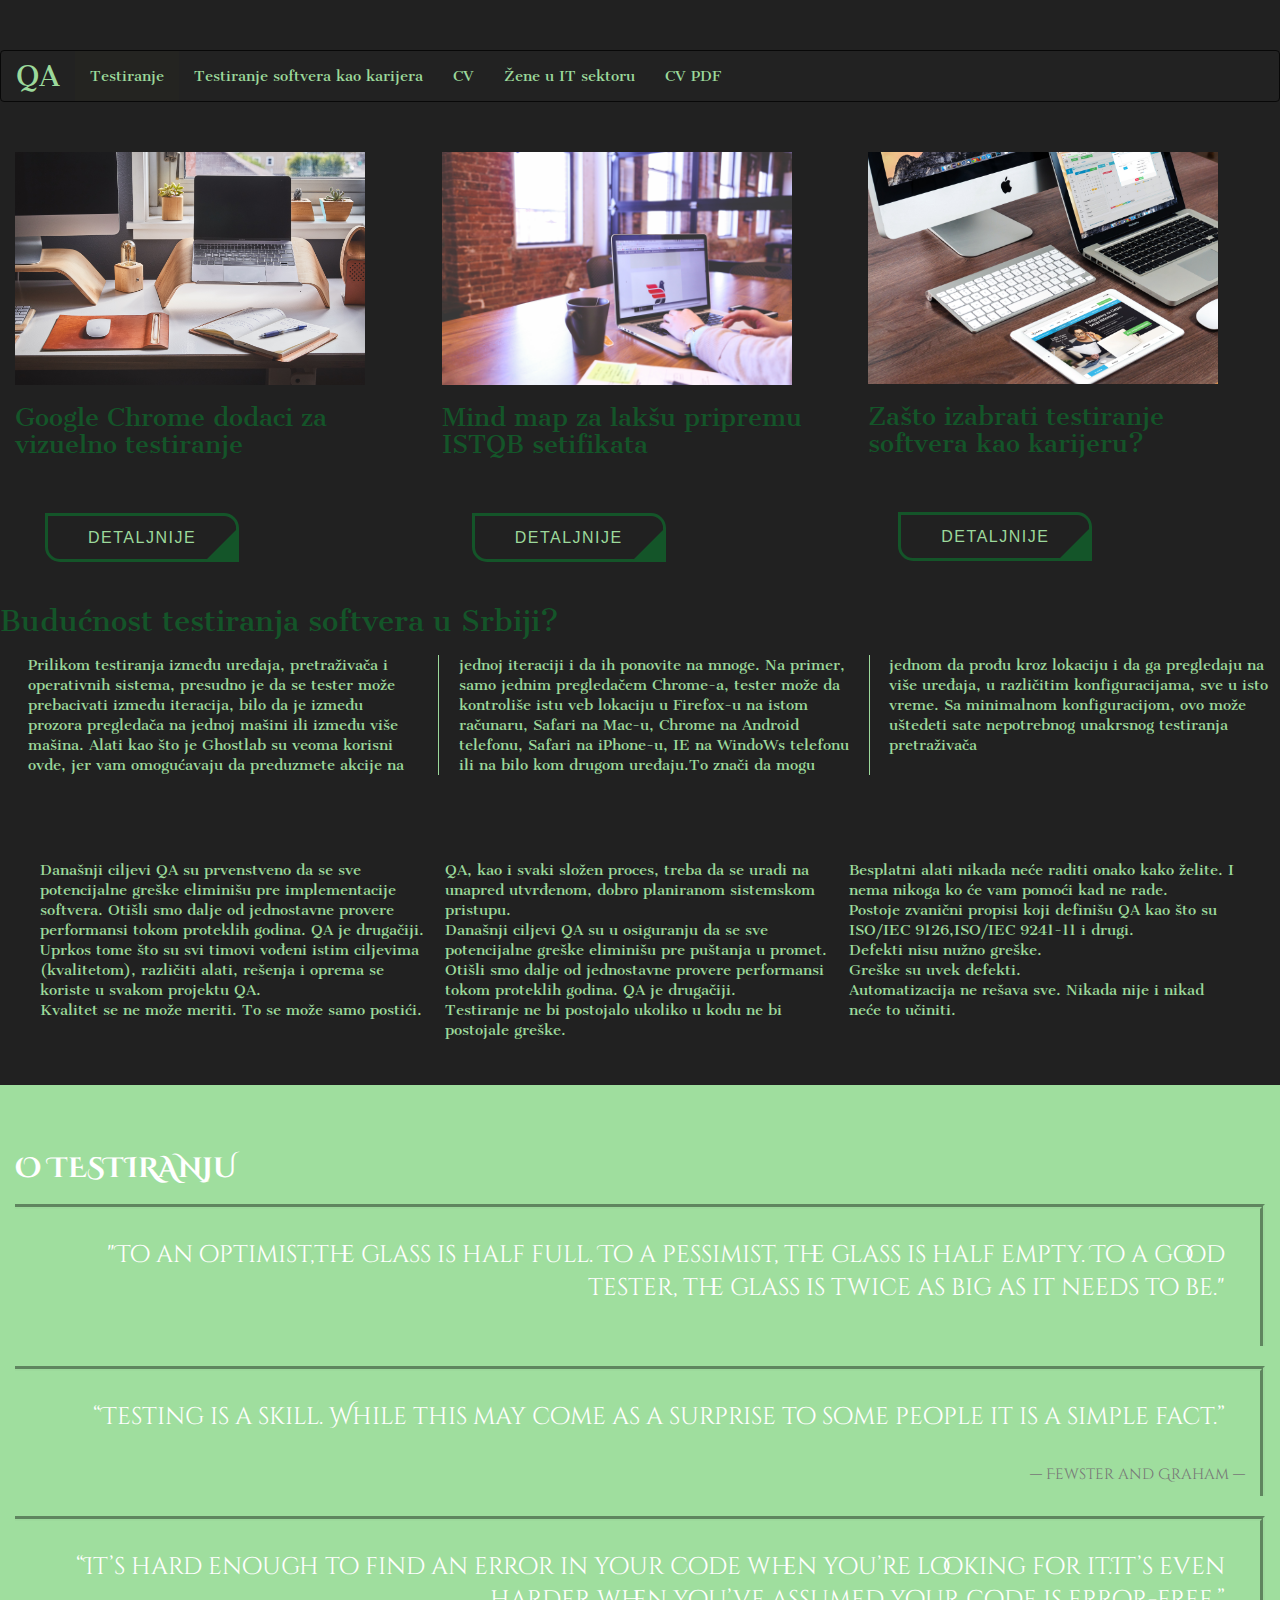
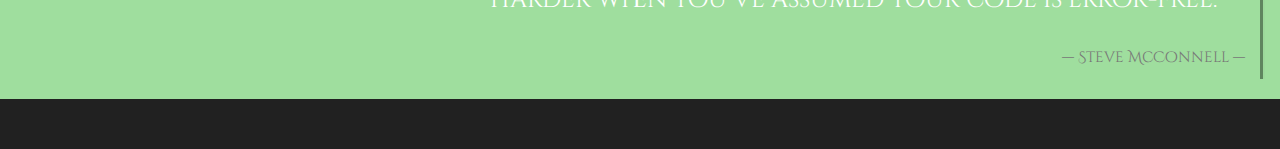
==== commit 79e7adae: "Add file" ====
--- a/testing/index.html
+++ b/testing/index.html
@@ -37,7 +37,7 @@
       <div id="section1" class="container-fluid">
          <div class="row1">
             <section class="col-sm-4 margin">
-               <img src="icons/photo1.jpeg" width="350" height="150">
+               <img src="icons/photo1.jpeg" width="350" height="150" class="img-responsive">
                <h3>Google Chrome dodaci za vizuelno testiranje</h3>
                <p> <a href="http://quicksoftwaretesting.com/useful-google-chrome-extensions-testing-software/">
                   <button class="snip1544 hover">Detaljnije</button>
@@ -45,14 +45,14 @@
                </p>
             </section>
             <section class="col-sm-4 margin" width="350" height="150">
-               <img src="icons/phptp2.jpg" width="350" height="150">
+               <img  src="icons/phptp2.jpg" width="350" height="150" class="img-responsive">
                <h3>Mind map za lakšu pripremu ISTQB setifikata</h3>
                <p><a href="https://mind42.com/public/25c91d4a-f671-4131-b926-3340272c9109"><button class="snip1544 hover">Detaljnije</button>
                   </a>
                </p>
             </section>
             <section class="col-sm-4 margin">
-               <img src="icons/phptp3.jpeg"  width="350" height="150" >
+               <img src="icons/phptp3.jpeg"  width="350" height="150" class="img-responsive">
                <h3>Zašto izabrati testiranje softvera kao karijeru?</h3>
                <p><a href="http://www.softwaretestinghelp.com/choosing-software-testing-as-your-career/"><button class="snip1544 hover">Detaljnije</button>
                   </a>
--- a/testing/testing.css
+++ b/testing/testing.css
@@ -4,23 +4,31 @@
   margin:0 auto;
   padding: 0px 0;!important;
 }
+a{
+color:#145529;
+	
+}
+h3{
+color:#145529;
+
+}
 
 /*Slova header*/
 
 .navbar-inverse .navbar-nav>li>a {
-    color:  #9CD99B;
+    color: #9CD99B;
 }
 .navbar-inverse .navbar-brand {
-    color: #9CD99B;
+  color: #9CD99B;
 }
 	.navbar-inverse .navbar-nav>.active>a, .navbar-inverse .navbar-nav>.active>a:focus, .navbar-inverse .navbar-nav>.active>a:hover {
-    color: #fff;
-    background-color:#9CD99B;
+  color: #9CD99B;
+  background-color:#242421;
 }
 /*==========================*/
 #section1 {
   padding: 0px 0px;
-  color: #242424;
+  color: #fff;
   margin:0 auto;
 }
 
@@ -33,7 +41,7 @@
 #section41 {
   font-family:'Cantata One', serif;
   padding-top: 50px;
-  color: #242424;
+  color: #fff;
   background-color: #9FDE9E;
 }
 
@@ -44,6 +52,9 @@
 ul{
 list-style-type:none;!important;
 
+}
+header>h1{
+	color:#145529;
 }
 #section41 {
   display: block;
@@ -59,6 +70,7 @@
 #myNavbar a {
   text-transform: uppercase;
   font-size: 20px;
+
 }
 
 
@@ -117,7 +129,8 @@
     -webkit-column-rule-width: 1px; /* Chrome, Safari, Opera */
     -moz-column-rule-width: 1px; /* Firefox */
     column-rule-width: 1px;
-	color:#fff;
+	color: #9CD99B;
+	margin-left:2em;
 }
 .list-group{
 	 column-count: 3;
@@ -261,7 +274,6 @@
 
 }
 .snip1175 li {
-
   display: inline-block;
   list-style: outside none none;
   margin: 0px ;
@@ -338,7 +350,7 @@
     -webkit-column-rule-width: 1px; /* Chrome, Safari, Opera */
     -moz-column-rule-width: 1px; /* Firefox */
     column-rule-width: 1px;
-	color:#fff;	
+	color: #9CD99B;	
 	word-wrap: break-word;
 	margin:1em;
 
@@ -360,7 +372,7 @@
     -webkit-column-rule-width: 1px; /* Chrome, Safari, Opera */
     -moz-column-rule-width: 1px; /* Firefox */
     column-rule-width: 1px;
-	color:#fff;	
+	color:#9CD99B;
 	word-wrap: break-word;
 	margin:1em;
 
